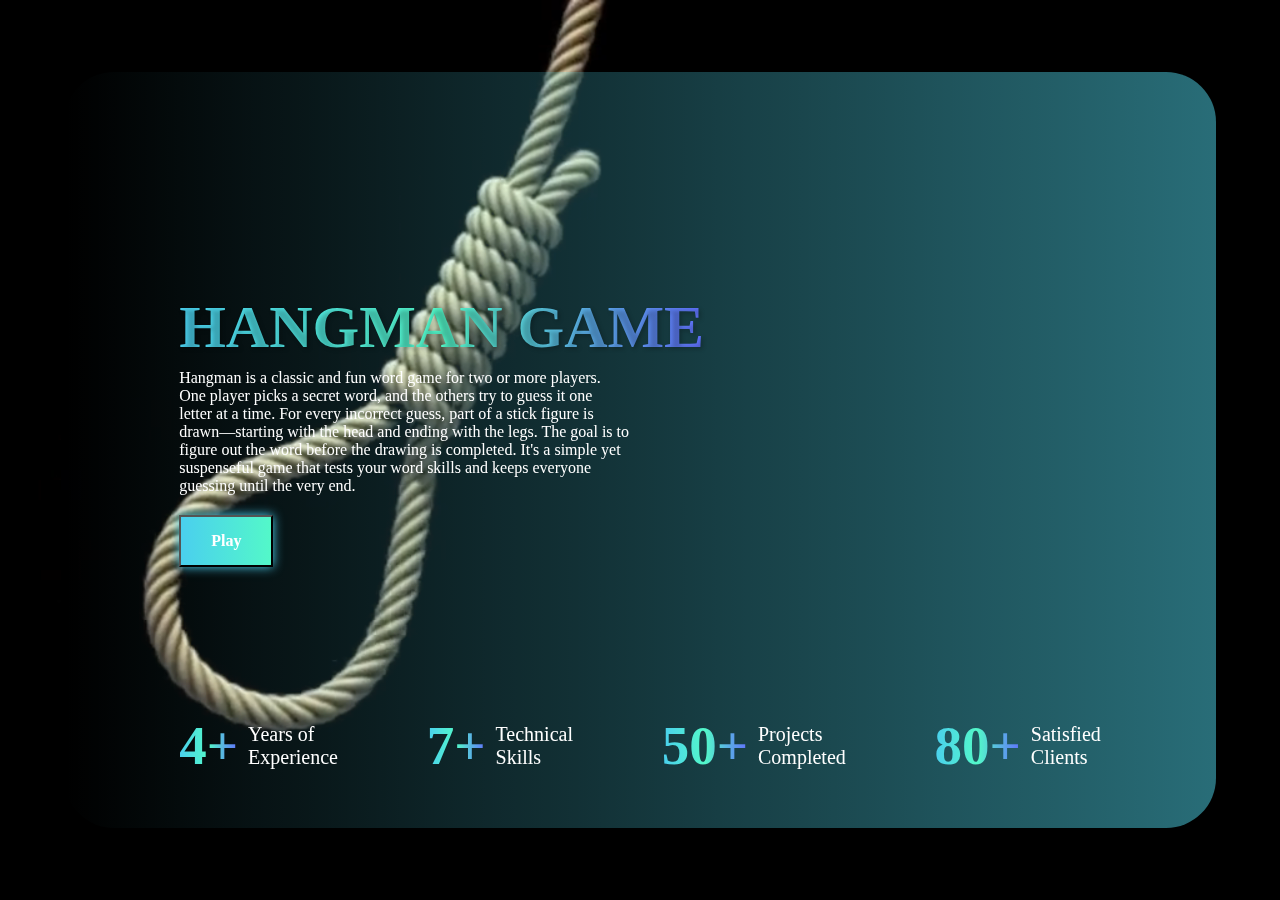
==== index.html @ ccbb4cb6 "Add files via upload" ====
<!DOCTYPE html>
<html lang="en">
<head>
  <meta charset="UTF-8">
  <meta name="viewport" content="width=device-width, initial-scale=1.0">
  <title>Document</title>
  <link rel="stylesheet" href="https://unpkg.com/aos@next/dist/aos.css" />
  <link rel="stylesheet" href="homepage.css">
  <link href='https://unpkg.com/boxicons@2.1.4/css/boxicons.min.css' rel='stylesheet'>
</head>
<body>
  <video autoplay loop muted plays-inline class="back-vid">
    <source src="hangman.mp4" type="video/mp4">
  </video>
  <style>
    .back-vid {
      position: absolute;
      right: 0;
      bottom: 0;
      z-index: -1;
      width: 100%;
      height: 100%;
      object-fit: cover;
      animation: fadeIn 2s ease-in;
    }

    @keyframes fadeIn {
      0% { opacity: 0; }
      100% { opacity: 1; }
    }
  </style>
            
  <section class="main-section">
    <nav>
      <ul>
        <li data-aos="fade-up" data-aos-duration="1000" data-aos-delay="100"><a class="active" href="#"> </a></li>
        <li data-aos="fade-up" data-aos-duration="1000" data-aos-delay="200"><a href="#"></a></li>
        <li data-aos="fade-up" data-aos-duration="1000" data-aos-delay="300"><a href="#"></a></li>
        <li data-aos="fade-up" data-aos-duration="1000" data-aos-delay="400"><a href="#"></a></li>
        <li data-aos="fade-up" data-aos-duration="1000" data-aos-delay="500"><a href="#"></a></li>
      </ul>
    </nav>

    <div class="hero">
      <div class="hero-info">
        <h1 data-aos="fade-right" data-aos-duration="1000" data-aos-delay="700">Hangman Game</h1>
        <p data-aos="fade-right" data-aos-duration="1000" data-aos-delay="1000">Hangman is a classic and fun word game for two or more players. One player picks a secret word, and the others try to guess it one letter at a time. For every incorrect guess, part of a stick figure is drawn—starting with the head and ending with the legs. The goal is to figure out the word before the drawing is completed. It's a simple yet suspenseful game that tests your word skills and keeps everyone guessing until the very end.</p>
        <div class="Buttons">
            <button class="btn" data-aos="zoom-in-right" data-aos-duration="1000" data-aos-delay="1100" onclick="window.location.href='game.html'">Play</button>
        </div>
      </div>

      <div class="hero-img" data-aos="zoom-in-left" data-aos-duration="2500">
        <img src="images/man1.png" alt="person-img" >
      </div>
    </div>

    <div class="info-sec">
      <div class="info-card" data-aos="fade-in" data-aos-duration="1000" data-aos-delay="1600">
        <h1>4+</h1>
        <p>Years of <br> Experience</p>
      </div>
      <div class="info-card" data-aos="fade-in" data-aos-duration="1000" data-aos-delay="1700">
        <h1>7+</h1>
        <p>Technical <br> Skills</p>
      </div>
      <div class="info-card" data-aos="fade-in" data-aos-duration="1000" data-aos-delay="1800">
        <h1>50+</h1>
        <p>Projects <br> Completed</p>
      </div>
      <div class="info-card" data-aos="fade-in" data-aos-duration="1000" data-aos-delay="1900">
        <h1>80+</h1>
        <p>Satisfied <br> Clients</p>
      </div>
    </div>
  </section>
  <script src="https://unpkg.com/aos@next/dist/aos.js"></script>
  <script>
    AOS.init();
  </script>
</body>
</html>
---- homepage.css ----
*{
    margin: 0;
    padding: 0;
    box-sizing: border-box;
    font-family: Georgia, 'Times New Roman', Times, serif
  }
  
  body{
    position: relative;
    height: fit-content;
    width:100%;
    height: 100vh;
    overflow: hidden;
    display: flex;
    padding: 30px 0;
    justify-content: center;
    align-items: center;
  }
  
  .back-vid{
    position: absolute;
    left: 0;
    top: 0;
    z-index: -1;
  }
  
  
  
  @media (max-aspect-ratio: 16/9){
    .back-vid{
      width: auto;
      height: 100%;
    }
  }
  
  @media (min-aspect-ratio: 16/9){
    .back-vid{
      width: 100%;
      height: auto;
    }
  }
  
  
  
@keyframes gradient-animation {
    0% {
        background-position: 0% 50%;
    }
    50% {
        background-position: 100% 50%;
    }
    100% {
        background-position: 0% 50%;
    }
}

.main-section{
        width: 90%;
        height: 90%;
        background: linear-gradient(to right, #41e49800, #56e8ff78, #4a68ee5b, #41c6e400);
        background-size: 300% 100%;
        animation: gradient-animation 10s ease infinite;
        border-radius: 50px;
        box-shadow: 5px 5px 10px 1px #4ad0ee00;
}

nav{
    display: flex;
    justify-content: space-between;
    align-items: center;
    padding: 30px 40px;
  }
  
nav h1{
    color: white;
    font-size: 30px;
    font-weight: 900;
    margin-top: -10px;
}

nav ul{
    list-style: none;
    display: flex;
}

nav a{
    color: white;
    text-decoration: none;
    font-size: 20px;
    font-weight: bold;
    transition: 0.2s;
    padding: 0px 25px;
  }
  
  nav a:hover ,
  .active {
    color : #4acfee;
    text-decoration: underline;
  }
  
  .hero{
    display: flex;
    align-items: center;
    height: 70%;
    padding: 0 10%;
    color: white;
    justify-content: space-between;
  }
  
  .hero h1{
    font-size: 60px;
  }
  
.hero h1{
    margin-top: 20px;
    font-size: 60px;
    text-transform: uppercase;
    background:linear-gradient(to right, #4acfee, #53f8c9, #6070fd, #5bbdff, #4acfee);
    background-size: 200%;
    background-clip: text;
    -webkit-background-clip: text;
    -webkit-text-fill-color: transparent;
    animation: animate-gradient 2.5s linear infinite;
    text-shadow: 2px 2px 4px rgba(0, 0, 0, 0.23);
  }
  
  .hero p{
    max-width: 450px;
    margin-top: 7px;
    margin-bottom: 20px;
  }
  
  @keyframes animate-gradient {
    to {
      background-position: 200%;
    }
  }
  
  .Buttons{
    display: flex;
  }
  
.btn{
    display: inline-block;
    padding: 15px 30px;
    background: linear-gradient(to right, #4acfee, #53f8c9, #6070fd, #5bbdff);
    background-size: 300% 100%;
    animation: gradient-animation 10s ease infinite;
    box-shadow: 0 0 10px #4acfee;
    font-size: 16px;
    font-weight: 900;
    color: #ffffff;
    cursor: pointer;
    margin-right: 15px;
    transition: 0.3s;
    text-wrap: nowrap;
  }
  
  .btn:hover{
    background-color: transparent;
    box-shadow: none;
    color: #ffffff;
  }
  
  .ul-icons{
    display: flex;
    align-items: center;
  }
  
  .ul-icons li{
    list-style: none;
    margin-left: 10px;
  }
  
  .ul-icons a{
    display: inline-flex;
    padding: 8px;
    border: 2px solid #4acfee;
    border-radius: 50%;
    font-size: 20px;
    color: #4acfee;
    text-decoration: none;
    margin: 0 7px;
    transition: 0.3s;
  }
  
  .ul-icons a:hover{
    background: #4acfee;
    color: #0e1217;
    box-shadow: 0 0 10px #4acfee;
  }
  
  .hero-img:hover{
    box-shadow: 0 0 25px #4acfee;
  }
  
  .hero-img img{
    position: absolute;
    width: 85%;
    mix-blend-mode: lighten;
  }
  
  .info-sec{
    display: flex;
    width: 100%;
    gap: 20px;
    padding: 0 10%;
    flex-wrap: wrap;
    justify-content: space-between;
    
  }
  
  .info-card{
    display: flex;
    width: 100%;
    align-items: center;
    max-width: fit-content;
  }
  
  .info-sec h1{
    font-size: 55px;
    text-transform: uppercase;
    background:linear-gradient(to right, #4acfee, #53f8c9, #6070fd, #5bbdff, #4acfee);
    background-size: 200%;
    background-clip: text;
    -webkit-background-clip: text;
    -webkit-text-fill-color: transparent;
    animation: animate-gradient 2.5s linear infinite;
    margin-right: 10px;
  }
  
  .info-sec p{
    color: white;
    font-size: 20px;
  }
  
  @media (min-width: 1220px) {
    body{
      width: 100%;
      height: 100vh;
      overflow: hidden;
    }
  
    .info-sec{
      margin-top: 30px;
    }
  }
  
  
  @media (max-width: 980px) {
  
    body{
      height: fit-content;
      overflow: auto;
    }
  
    .main-section nav ul{
      display: none;
    }
    .Buttons{
      display: flex;
      flex-direction: column;
      gap: 20px;
    }
  
    .hero{
      display: flex;
      flex-direction: column;
    }
  
    .hero-img{
      width: 400px;
      height: 400px;
      margin: 20px 0;
    }
  
  }
  
  @media (max-width:440px) {
    .hero-img{
      width: 350px;
    }
  
    .hero h1{
      font-size: 40px;
    }
  }
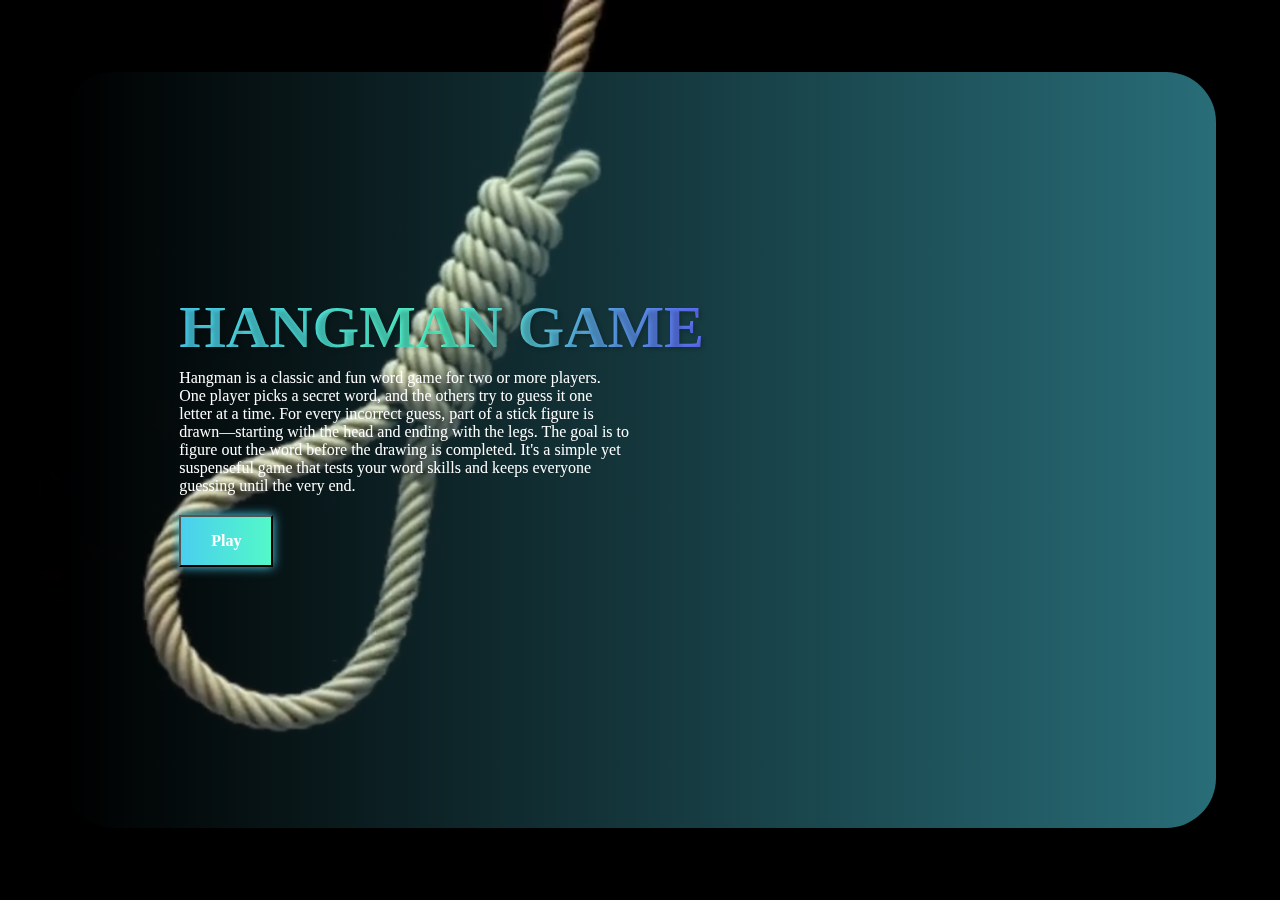
==== commit 08adec88: "index.html" ====
--- a/index.html
+++ b/index.html
@@ -6,7 +6,6 @@
   <title>Document</title>
   <link rel="stylesheet" href="https://unpkg.com/aos@next/dist/aos.css" />
   <link rel="stylesheet" href="homepage.css">
-  <link href='https://unpkg.com/boxicons@2.1.4/css/boxicons.min.css' rel='stylesheet'>
 </head>
 <body>
   <video autoplay loop muted plays-inline class="back-vid">
@@ -50,27 +49,6 @@
         </div>
       </div>
 
-      <div class="hero-img" data-aos="zoom-in-left" data-aos-duration="2500">
-        <img src="images/man1.png" alt="person-img" >
-      </div>
-    </div>
-
-    <div class="info-sec">
-      <div class="info-card" data-aos="fade-in" data-aos-duration="1000" data-aos-delay="1600">
-        <h1>4+</h1>
-        <p>Years of <br> Experience</p>
-      </div>
-      <div class="info-card" data-aos="fade-in" data-aos-duration="1000" data-aos-delay="1700">
-        <h1>7+</h1>
-        <p>Technical <br> Skills</p>
-      </div>
-      <div class="info-card" data-aos="fade-in" data-aos-duration="1000" data-aos-delay="1800">
-        <h1>50+</h1>
-        <p>Projects <br> Completed</p>
-      </div>
-      <div class="info-card" data-aos="fade-in" data-aos-duration="1000" data-aos-delay="1900">
-        <h1>80+</h1>
-        <p>Satisfied <br> Clients</p>
       </div>
     </div>
   </section>
@@ -79,4 +57,4 @@
     AOS.init();
   </script>
 </body>
-</html>+</html>
